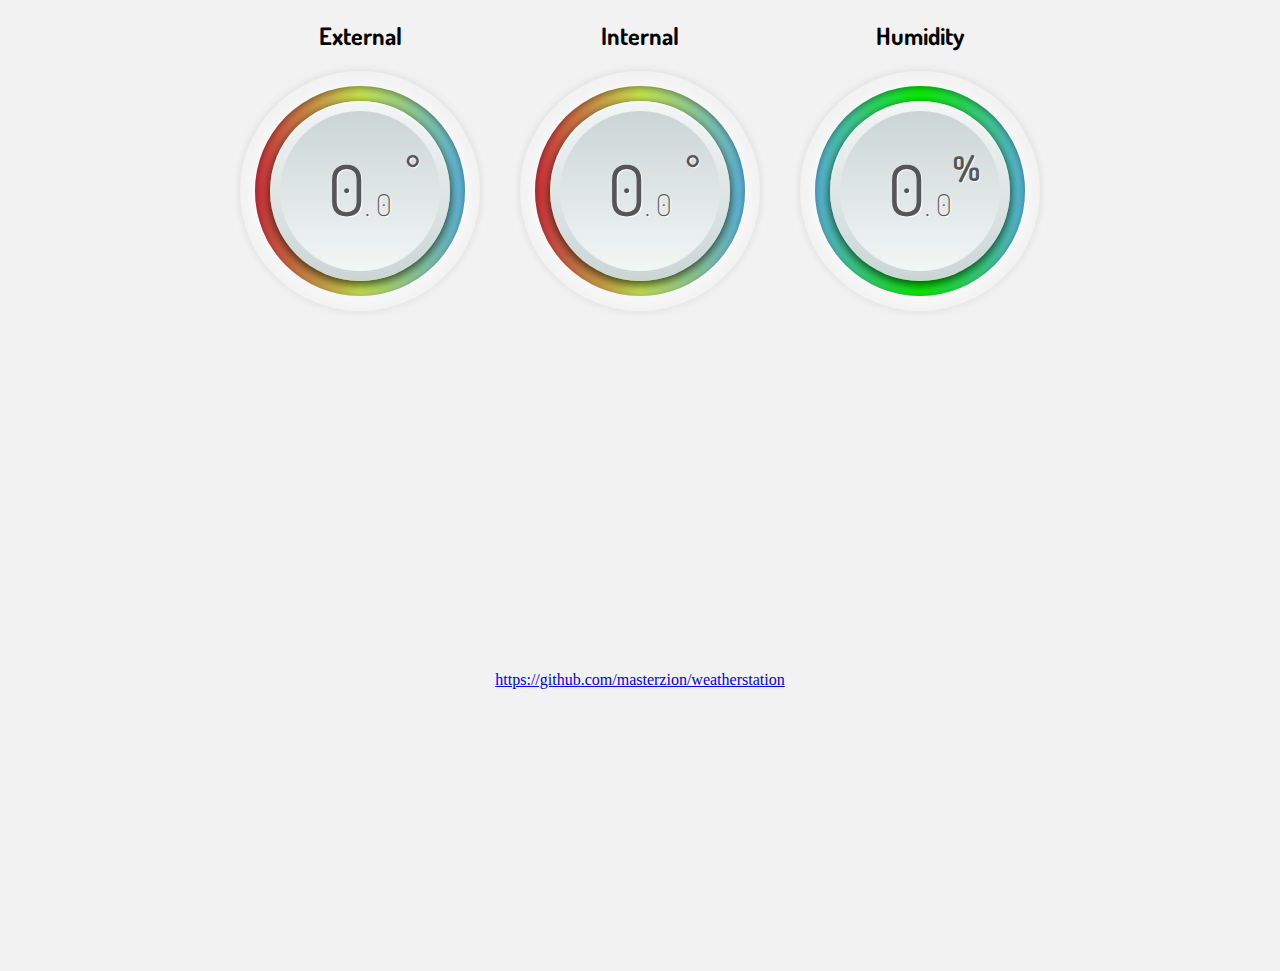
==== web/index.html @ 8fc58ba5 "first commit" ====
<html>
    <head>
        <title>Weather Station</title>
        <meta http-equiv="cache-control" content="max-age=0" />
        <meta http-equiv="cache-control" content="no-cache" />
        <meta http-equiv="expires" content="0" />
        <meta http-equiv="expires" content="Tue, 01 Jan 1980 1:00:00 GMT" />
        <meta http-equiv="pragma" content="no-cache" />

        <link rel="stylesheet" type="text/css" href="css/style.css" />
        <meta http-equiv="Content-Type" content="text/html;charset=UTF-8">
        <script src="http://code.jquery.com/jquery-1.9.1.min.js"></script>
        <script type="text/javascript" src="https://www.google.com/jsapi"></script>
        <script type="text/javascript" src="js/common.js"></script>
    </head>
    <body>
        <div class="content">
            <div class="thermometers">
                <div class="label">External</div><div class="label">Internal</div> <div class="label">Humidity</div> 

                <div class="de">
                    <div class="den">
                      <div class="dene">
                        <div class="denem">
                          <div class="deneme">
                            <label id="currenttemp">0</label><span>. <label id="currenttemp_decimal">0</label></span><strong>&deg;</strong>
                          </div>
                        </div>
                      </div>
                    </div>
                </div>

                <div class="de">
                    <div class="den">
                      <div class="dene">
                        <div class="denem">
                          <div class="deneme">
                            <label id="currenttemp_int">0</label><span>. <label id="currenttemp_int_decimal">0</label></span><strong>&deg;</strong>
                          </div>
                        </div>
                      </div>
                    </div>
                </div>

                <div class="de">
                    <div class="denh">
                      <div class="dene">
                        <div class="denem">
                          <div class="deneme">
                            <label id="humidity_int">0</label><span>. <label id="humidity_int_decimal">0</label></span><strong>%</strong>
                          </div>
                        </div>
                      </div>
                    </div>
                </div>
            </div>
            <div id="chartdiv"></div>
            <div id="linkdiv">
            <a href="https://github.com/masterzion/weatherstation">https://github.com/masterzion/weatherstation</a>
            </div>
        </div>
      </body>
</html>
---- web/css/style.css ----
@import url(http://fonts.googleapis.com/css?family=Dosis:200,400,500,600);
* {
    margin: 0;
    padding: 0;
    outline: 0;
}

body {
    text-align: center;
    background: #f2f2f2;
}

div.content {
    position: relative;
    margin: 0 auto;
    text-align: left;
    width: 100%;
}

div.thermometers {
    margin: 20px auto;
    width: 840px;
}

div.thermometers .label {
    position: relative;
    float: left;
    width: 280px;
    text-align: center;
    font-size: 24px;
    font-family: 'Dosis';
    font-weight: bold;
}



div.thermometers .details {
    position: relative;
    float: left;
    width: 280px;
    text-align: center;
    font-size: 16px;
    font-family: 'Dosis';
    font-weight: bold;
}

div.thermometers .last-update {
    margin: 10px auto;
    text-align: center;
    width: 560px;
    font-size: 12px;
    font-family: 'Dosis';
    font-weight: bold;
}

 .de .den, .de .dene, .de .denem, .de .deneme { position: absolute;  left: 50%; top: 50%; }

.de {
    position: relative;
    float: left;
    margin: 20px;
    width: 240px;
    height: 240px;
    border-radius: 100%;
    box-shadow: 0 0 10px rgba(0, 0, 0, .1);
    background-color: transparent;
}

.den {
    position: relative;
    width: 210px;
    height: 210px;
    margin: -105px 0 0 -105px;
    border-radius: 100%;
    box-shadow: inset 0 2px 10px rgba(0, 0, 0, .5), 0 2px 20px rgba(255, 255, 255, 1);
    background: #df3341;
    background: -moz-linear-gradient(left, #df3341 0%, #d4f355 50%, #61c0ec 100%);
    background: -webkit-gradient(linear, left top, right top, color-stop(0%,#df3341), color-stop(50%,#d4f355), color-stop(100%,#61c0ec));
    background: -webkit-linear-gradient(left, #df3341 0%,#d4f355 50%,#61c0ec 100%);
    background: linear-gradient(to right, #df3341 0%,#d4f355 50%,#61c0ec 100%);
}

.denh {
    position: relative;
    width: 210px;
    height: 210px;
    margin: -105px 0 0 -105px;
    border-radius: 100%;
    box-shadow: inset 0 2px 10px rgba(0, 0, 0, .5), 0 2px 20px rgba(255, 255, 255, 1);
    background: #df3341;
    background: -moz-linear-gradient(left, #61c0ec 0%, #09ff00 50%, #61c0ec 100%);
    background: -webkit-gradient(linear, left top, right top, color-stop(0%,#61c0ec), color-stop(50%,#09ff00), color-stop(100%,#61c0ec));
    background: -webkit-linear-gradient(left, #61c0ec 0%,#09ff00 50%,#61c0ec 100%);
    background: linear-gradient(to right, #61c0ec 0%,#09ff00 50%,#61c0ec 100%);
    left: 50%;
    top: 50%;
}


 

.dene {
    width: 180px;
    height: 180px;
    margin: -90px 0 0 -90px;
    border-radius: 100%;
    box-shadow: inset 0 2px 2px rgba(255, 255, 255, .4), 0 3px 13px rgba(0, 0, 0, .85);
    background: #f2f6f5;
    background: -moz-linear-gradient(top, #f2f6f5 0%, #cbd5d6 100%);
    background: -webkit-gradient(linear, left top, left bottom, color-stop(0%, #f2f6f5), color-stop(100%, #cbd5d6));
    background: -webkit-linear-gradient(top, #f2f6f5 0%, #cbd5d6 100%);
    background: -o-linear-gradient(top, #f2f6f5 0%, #cbd5d6 100%);
}
.denem {
    width: 160px;
    height: 160px;
    margin: -80px 0 0 -80px;
    border-radius: 100%;
    background: #cbd5d6;
    background: -moz-linear-gradient(top, #cbd5d6 0%, #f2f6f5 100%);
    background: -webkit-gradient(linear, left top, left bottom, color-stop(0%, #cbd5d6), color-stop(100%, #f2f6f5));
    background: -webkit-linear-gradient(top, #cbd5d6 0%, #f2f6f5 100%);
}

.deneme {
    padding: 23px 10px 0 10px;
    width: 120px;
    height: 137px;
    display: inline-block;
    margin: -70px 0 0 -70px;
    color: #555;
    text-shadow: 1px 1px 1px white;
    font-family: 'Dosis';
    font-size: 70px;
    font-weight: 400;
    text-align: center;
}
.deneme span { font-size: 30px; font-weight: 200; }
.deneme strong { position: absolute; right: 10px; top: 25px; font-size: 34px; }

#chartdiv {
    width: 100%;
    height: 300px;
    float: left;
}


#linkdiv {
    width: 100%;
    height: 300px;
    float: left;
    margin-top : 40px;
    text-align: center;
}
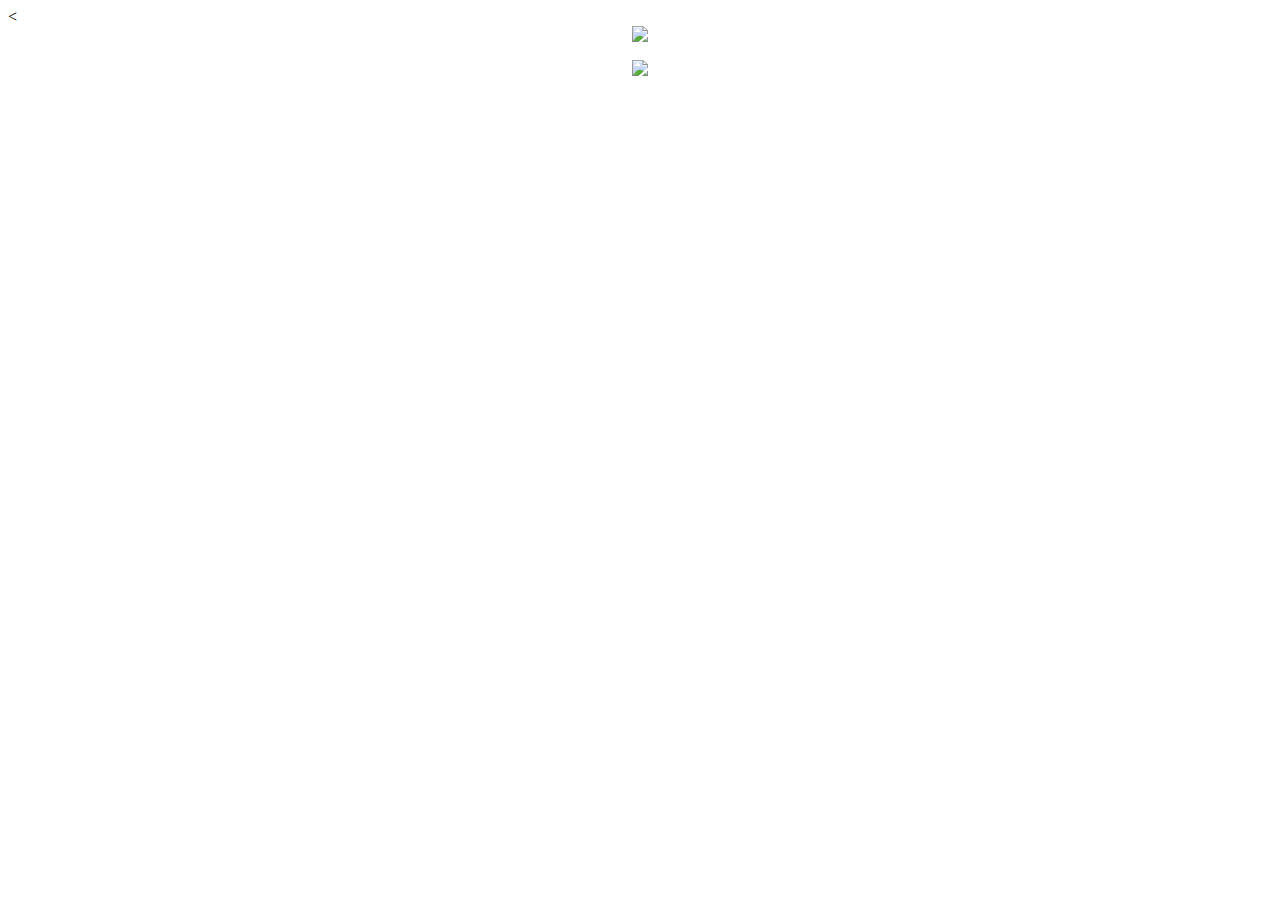
==== commit 0612643c: "added index file" ====
--- a/web/index.html
+++ b/web/index.html
@@ -1,63 +1,24 @@
-<html>
-    <head>
-        <title>Weather Station</title>
-        <meta http-equiv="cache-control" content="max-age=0" />
-        <meta http-equiv="cache-control" content="no-cache" />
-        <meta http-equiv="expires" content="0" />
-        <meta http-equiv="expires" content="Tue, 01 Jan 1980 1:00:00 GMT" />
-        <meta http-equiv="pragma" content="no-cache" />
-
-        <link rel="stylesheet" type="text/css" href="css/style.css" />
-        <meta http-equiv="Content-Type" content="text/html;charset=UTF-8">
-        <script src="http://code.jquery.com/jquery-1.9.1.min.js"></script>
-        <script type="text/javascript" src="https://www.google.com/jsapi"></script>
-        <script type="text/javascript" src="js/common.js"></script>
-    </head>
-    <body>
-        <div class="content">
-            <div class="thermometers">
-                <div class="label">External</div><div class="label">Internal</div> <div class="label">Humidity</div> 
-
-                <div class="de">
-                    <div class="den">
-                      <div class="dene">
-                        <div class="denem">
-                          <div class="deneme">
-                            <label id="currenttemp">0</label><span>. <label id="currenttemp_decimal">0</label></span><strong>&deg;</strong>
-                          </div>
-                        </div>
-                      </div>
-                    </div>
-                </div>
-
-                <div class="de">
-                    <div class="den">
-                      <div class="dene">
-                        <div class="denem">
-                          <div class="deneme">
-                            <label id="currenttemp_int">0</label><span>. <label id="currenttemp_int_decimal">0</label></span><strong>&deg;</strong>
-                          </div>
-                        </div>
-                      </div>
-                    </div>
-                </div>
-
-                <div class="de">
-                    <div class="denh">
-                      <div class="dene">
-                        <div class="denem">
-                          <div class="deneme">
-                            <label id="humidity_int">0</label><span>. <label id="humidity_int_decimal">0</label></span><strong>%</strong>
-                          </div>
-                        </div>
-                      </div>
-                    </div>
-                </div>
-            </div>
-            <div id="chartdiv"></div>
-            <div id="linkdiv">
-            <a href="https://github.com/masterzion/weatherstation">https://github.com/masterzion/weatherstation</a>
-            </div>
-        </div>
-      </body>
-</html>
+<<!DOCTYPE html>
+<html>
+<head>
+<meta http-equiv="Content-Type" content="text/html; charset=utf-8" />
+<title>Roomba Scheduler</title>
+
+</head>
+<body>
+
+
+<center>
+    <a href ="/weather.html">
+    <img class="displayed" src="/icons/weather.jpg" />
+    </a>
+    <br />
+    <br />
+    <a href ="/roomba.html">
+    <img class="displayed" src="/icons/roomba.png" />
+    </a>
+</center>
+
+
+</body>
+</html>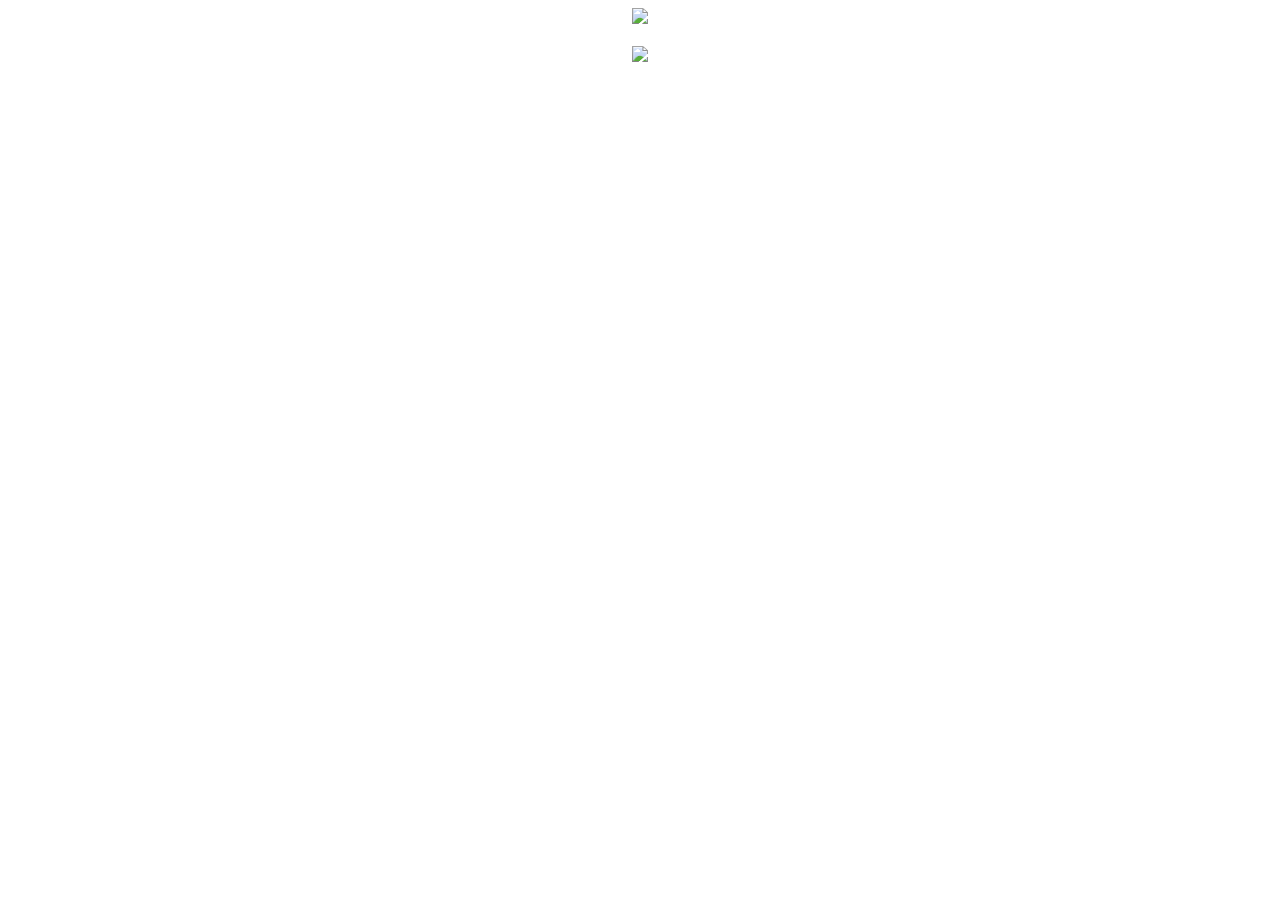
==== commit d15e3802: "typo" ====
--- a/web/index.html
+++ b/web/index.html
@@ -1,4 +1,4 @@
-<<!DOCTYPE html>
+<!DOCTYPE html>
 <html>
 <head>
 <meta http-equiv="Content-Type" content="text/html; charset=utf-8" />
@@ -21,4 +21,4 @@
 
 
 </body>
-</html>+</html>
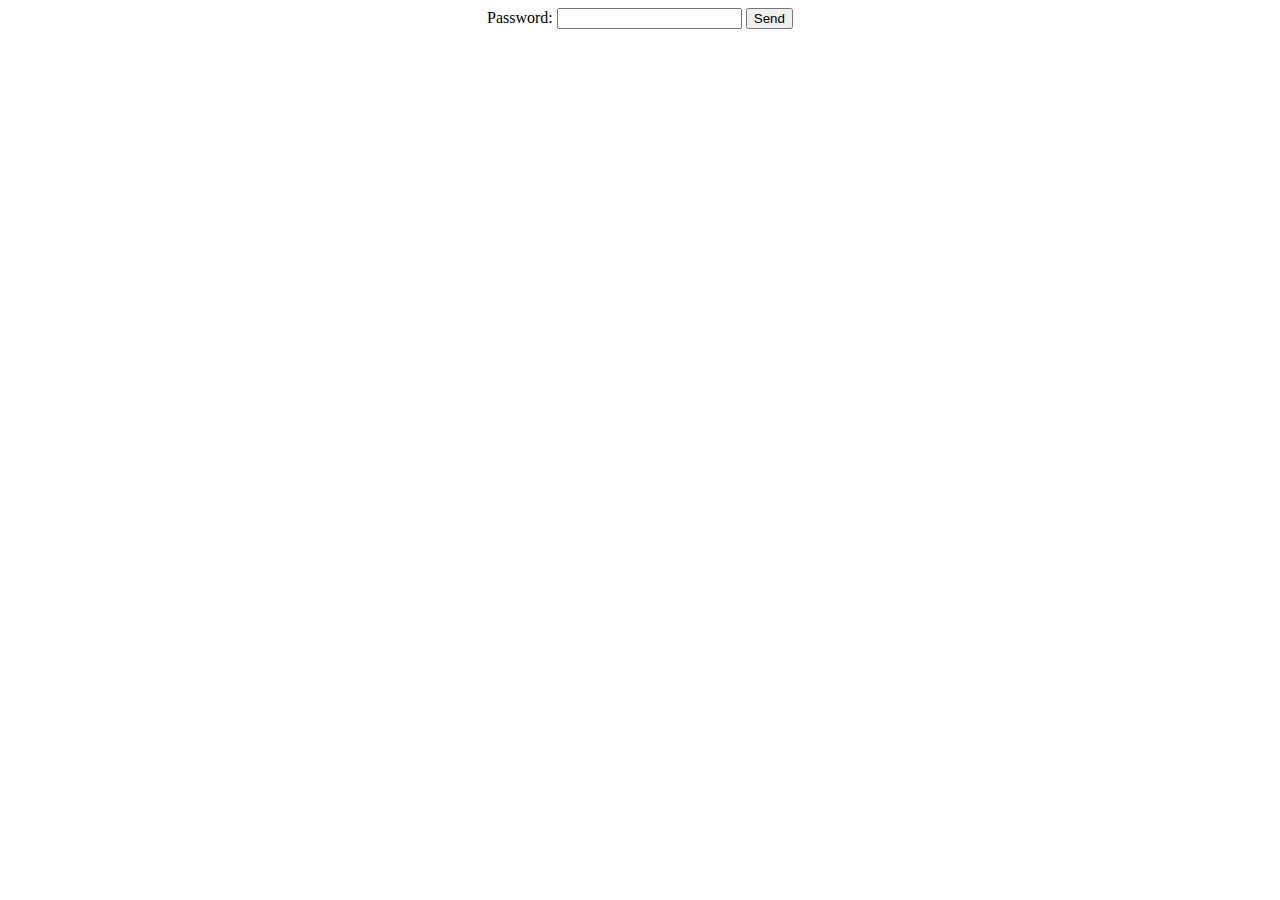
==== commit d0330a2b: "code cleanup, added simple password authentication, added execute roomba Now, changed web port to 80" ====
--- a/web/index.html
+++ b/web/index.html
@@ -1,24 +1,17 @@
-<!DOCTYPE html>
 <html>
 <head>
-<meta http-equiv="Content-Type" content="text/html; charset=utf-8" />
-<title>Roomba Scheduler</title>
+    <script src="js/md5.min.js"></script>
+    <script src="js/salt.js"></script>
+    <script src="js/login.js"></script>
+</head>
 
-</head>
-<body>
-
-
-<center>
-    <a href ="/weather.html">
-    <img class="displayed" src="/icons/weather.jpg" />
-    </a>
-    <br />
-    <br />
-    <a href ="/roomba.html">
-    <img class="displayed" src="/icons/roomba.png" />
-    </a>
-</center>
-
-
+<body onKeyPress="return checkSubmit(event)">
+    <center>
+        <form action="/" method="post" name="passform" id="passform" onsubmit="DoSubmit();">
+            Password: <input type="password" id="pwd">
+            <input type="hidden" value="" name="password" id="password">
+            <input type="submit" value="Send" id="submit">
+        </form>
+    </center>
 </body>
-</html>
+</html>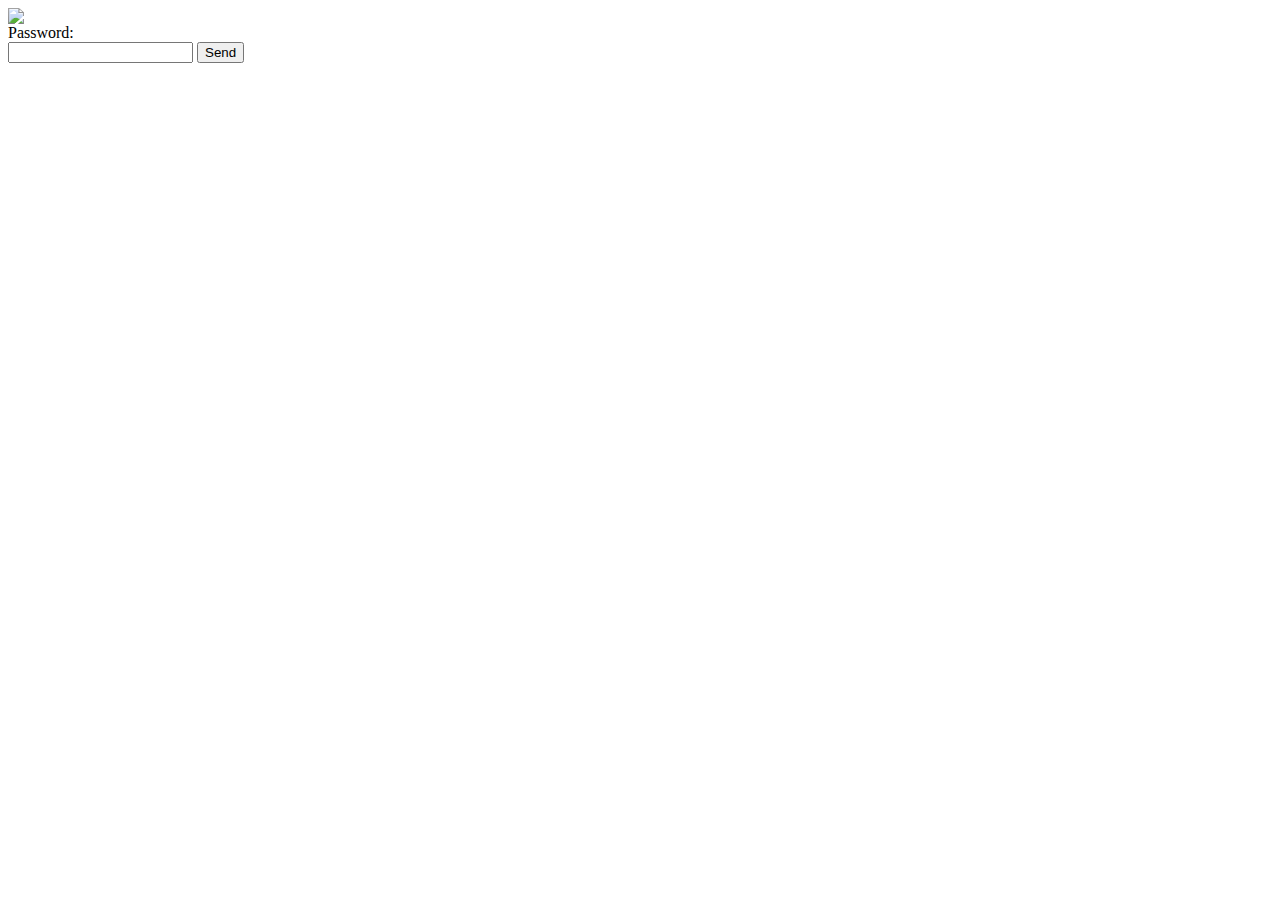
==== commit aae38781: "favicon changed" ====
--- a/web/index.html
+++ b/web/index.html
@@ -1,17 +1,21 @@
 <html>
 <head>
+    <link rel="icon" href="/icons/favicon.ico" sizes="16x16 32x32 48x48 64x64" type="image/vnd.microsoft.icon">
     <script src="js/md5.min.js"></script>
     <script src="js/salt.js"></script>
     <script src="js/login.js"></script>
+    <link rel="stylesheet" type="text/css" href="/css/home.css" />
 </head>
 
 <body onKeyPress="return checkSubmit(event)">
-    <center>
-        <form action="/" method="post" name="passform" id="passform" onsubmit="DoSubmit();">
-            Password: <input type="password" id="pwd">
-            <input type="hidden" value="" name="password" id="password">
-            <input type="submit" value="Send" id="submit">
-        </form>
-    </center>
+        <img class="displayed" src="/icons/logo.png"  />
+        <div class="center">
+            <form action="/" method="post" name="passform" id="passform" onsubmit="DoSubmit();">
+                Password:<br /> 
+                <input type="password" id="pwd">
+                <input type="hidden" value="" name="password" id="password">
+                <input type="submit" value="Send" id="submit">
+            </form>
+        </div>
 </body>
 </html>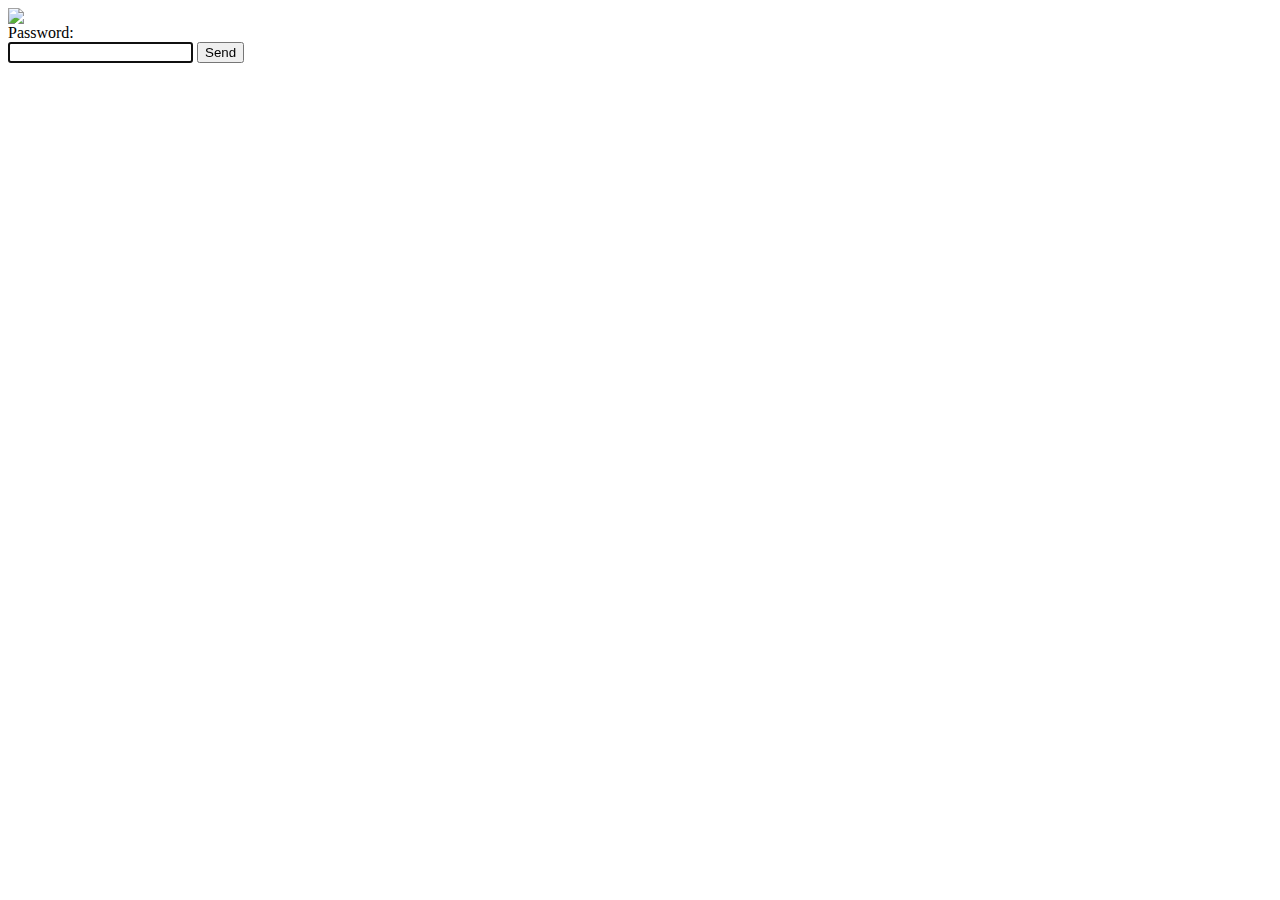
==== commit 911b07af: "layout more responsive" ====
--- a/web/index.html
+++ b/web/index.html
@@ -12,7 +12,7 @@
         <div class="center">
             <form action="/" method="post" name="passform" id="passform" onsubmit="DoSubmit();">
                 Password:<br /> 
-                <input type="password" id="pwd">
+                <input type="password" id="pwd" autofocus>
                 <input type="hidden" value="" name="password" id="password">
                 <input type="submit" value="Send" id="submit">
             </form>
